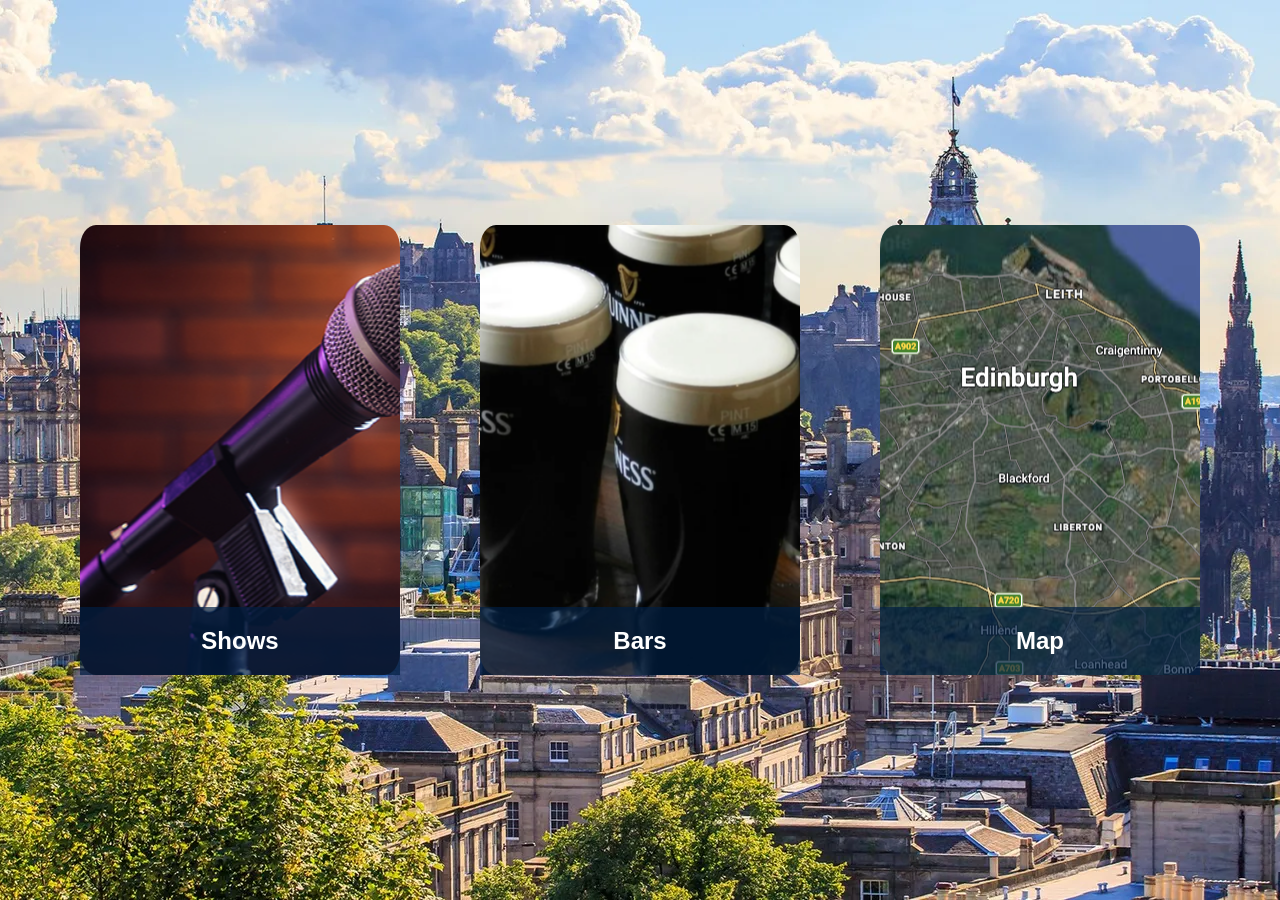
==== index.html @ aea97bac "initial uplaod" ====
<!DOCTYPE html>
<html lang="en">
<head>
    <meta charset="UTF-8">
    <meta name="viewport" content="width=device-width, initial-scale=1.0">
    <title>Document</title>
    <link rel="stylesheet" href="mobile.css">
</head>
<body>
    <div class="main">
        <a href="https://docs.google.com/spreadsheets/d/11gTA5VVJRDtVrE3S3B-o3tvqcnhLQaYcfh5gRtYYxkI/edit?pli=1&gid=0#gid=0">
        <div class="card" id="shows">
            <div class="card_banner">
                <h2>Shows</h2>
            </div>
        </div>
        </a>
        <a href="https://docs.google.com/spreadsheets/d/11gTA5VVJRDtVrE3S3B-o3tvqcnhLQaYcfh5gRtYYxkI/edit?pli=1&gid=1640583674#gid=1640583674">
        <div  class="card" id="bars">
            <div class="card_banner">
                <h2>Bars</h2>
            </div>
        </div>
        </a>
        <a href="https://www.google.com/maps/d/edit?mid=1pqwJCwJyip0QZKMHe2J4XrW3x3uNsPY&usp=sharing">
        <div class="card" id="map">
            <div class="card_banner">
                <h2>Map</h2>
            </div>
        </div>
        </a>
    </div>
</body>
</html>
---- mobile.css ----
html, body {
            height: 100%;
            margin: 0;
            font-family: Arial, Helvetica, sans-serif;
        }
.main{
    display: flex;
    flex-direction: column;
    background-image: url("/images/Edinburgh_background.jpg");
    background-color: grey;
    background-position: center;
    justify-content: space-evenly;
    align-items: center;
    min-height: 100%;
}
.card{
    background-color: blue;
    height:25vh;
    width:75vw;
    border-radius: 5%;
    display: flex;
    justify-content: center;
    align-items: flex-end;  

}
#map{
    background-image: url("/images/map.png");
    background-color: steelblue;
    background-position: center;
}
#bars{
    background-image: url("/images/beers.png");
    background-color: steelblue;
    background-position: center;
}
#shows{
    background-image: url("/images/shows.png");
    background-color: steelblue;
    background-position: center;
    background-repeat: no-repeat;
}
.card_banner{
    width:100%;
    margin:0;
    background-color: rgba(0, 30, 66, 0.7);
    display: flex;
    justify-content: center;
    align-items: center;
}
.card_banner h2{
    color:white;
    
}
a {
  text-decoration: none;
}
@media screen and (min-width: 800px)    {
        .main{
        display: flex;
        flex-direction: row;
        background-image: url("/images/Edinburgh_background.jpg");
        background-color: grey;
        background-position: center;
        justify-content: space-evenly;
        align-items: center;
        min-height: 100%;
    }
    .card{
        background-color: blue;
        height:50vh;
        width:25vw;
        border-radius: 5%;
        transition: width 2s, height 1s, background-color 3s;
        display: flex;
        justify-content: center;
        align-items: flex-end;

        
        

    }
    .card:hover {
    height:80vh;
    width:25vw;
    background-color: orange;
}   
}
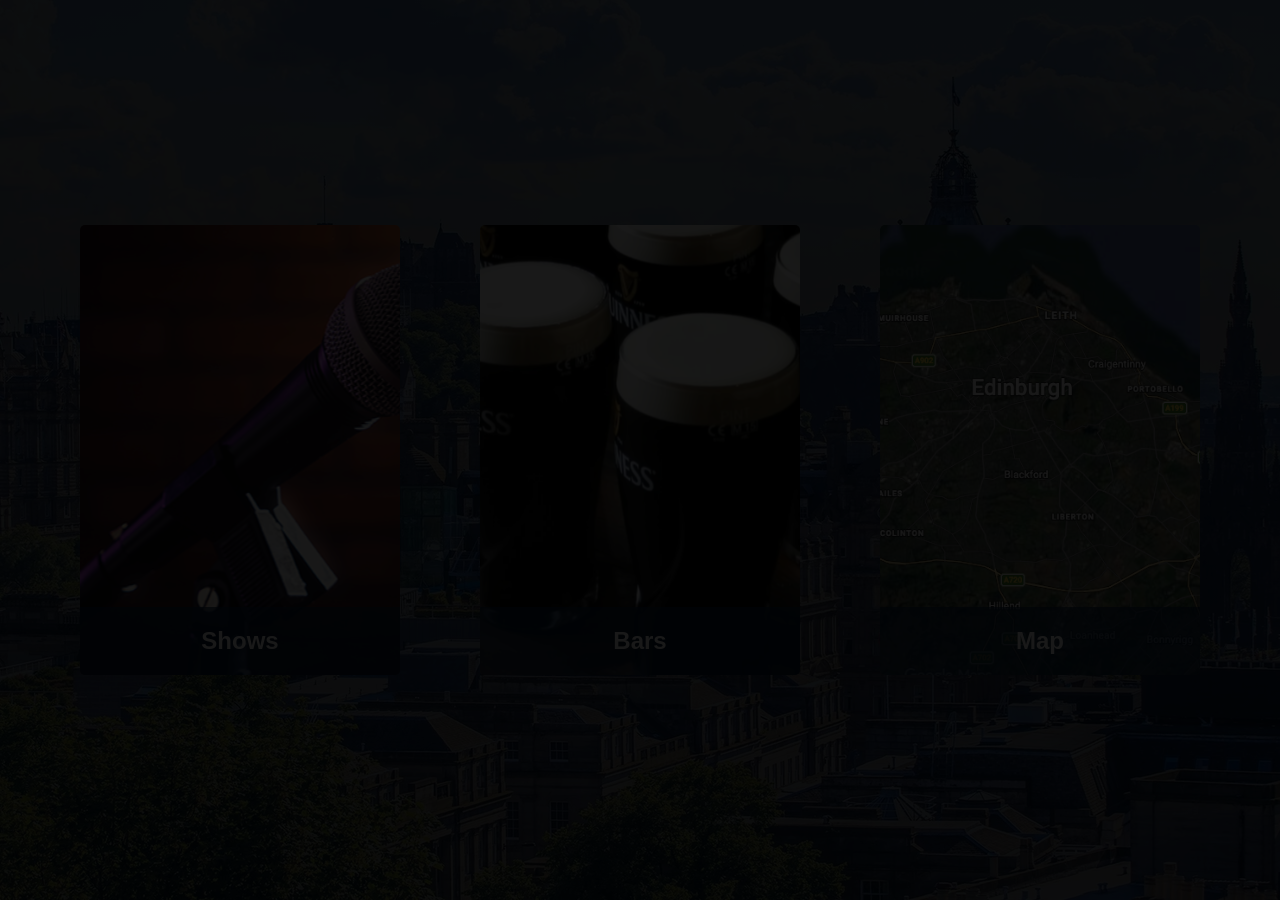
==== commit f48b8c12: "video" ====
--- a/index.html
+++ b/index.html
@@ -3,26 +3,32 @@
 <head>
     <meta charset="UTF-8">
     <meta name="viewport" content="width=device-width, initial-scale=1.0">
-    <title>Document</title>
+    <title>Fringe 2026</title>
     <link rel="stylesheet" href="mobile.css">
 </head>
 <body>
+    
+    <div class="video-container" id="overlayvideo" onclick="closeVideo()">
+    <video autoplay muted loop id="myVideo">
+    <source src="images/Jack Parkinson.mp4" type="video/mp4">
+    </video>
+    </div>
     <div class="main">
-        <a href="https://docs.google.com/spreadsheets/d/11gTA5VVJRDtVrE3S3B-o3tvqcnhLQaYcfh5gRtYYxkI/edit?pli=1&gid=0#gid=0">
+        <a href="shows">
         <div class="card" id="shows">
             <div class="card_banner">
                 <h2>Shows</h2>
             </div>
         </div>
         </a>
-        <a href="https://docs.google.com/spreadsheets/d/11gTA5VVJRDtVrE3S3B-o3tvqcnhLQaYcfh5gRtYYxkI/edit?pli=1&gid=1640583674#gid=1640583674">
+        <a href="bars">
         <div  class="card" id="bars">
             <div class="card_banner">
                 <h2>Bars</h2>
             </div>
         </div>
         </a>
-        <a href="https://www.google.com/maps/d/edit?mid=1pqwJCwJyip0QZKMHe2J4XrW3x3uNsPY&usp=sharing">
+        <a href="map">
         <div class="card" id="map">
             <div class="card_banner">
                 <h2>Map</h2>
@@ -30,5 +36,6 @@
         </div>
         </a>
     </div>
+   <script src="shows.js"></script> 
 </body>
 </html>
--- a/mobile.css
+++ b/mobile.css
@@ -2,12 +2,16 @@
             height: 100%;
             margin: 0;
             font-family: Arial, Helvetica, sans-serif;
+            background-image: linear-gradient(rgba(0, 30, 66, 0.5), rgba(0, 30, 66, 0.5)),url(images/Edinburgh_background.jpg);
+            
+            background-position: center;
         }
+
 .main{
     display: flex;
     flex-direction: column;
-    background-image: url("/images/Edinburgh_background.jpg");
-    background-color: grey;
+   /* background-image: url("images/Edinburgh_background.jpg");
+    background-color: grey;*/
     background-position: center;
     justify-content: space-evenly;
     align-items: center;
@@ -17,24 +21,27 @@
     background-color: blue;
     height:25vh;
     width:75vw;
-    border-radius: 5%;
+    border-radius: 5px;
     display: flex;
     justify-content: center;
     align-items: flex-end;  
 
 }
 #map{
-    background-image: url("/images/map.png");
+    background-image: url("images/map.png");
     background-color: steelblue;
     background-position: center;
+    background-repeat: no-repeat;
+    background-size: cover;
 }
 #bars{
-    background-image: url("/images/beers.png");
+    background-image: url("images/beers.png");
     background-color: steelblue;
     background-position: center;
+    background-repeat: no-repeat;
 }
 #shows{
-    background-image: url("/images/shows.png");
+    background-image: url("images/shows.png");
     background-color: steelblue;
     background-position: center;
     background-repeat: no-repeat;
@@ -42,10 +49,12 @@
 .card_banner{
     width:100%;
     margin:0;
-    background-color: rgba(0, 30, 66, 0.7);
     display: flex;
     justify-content: center;
     align-items: center;
+    border-bottom-left-radius: 5px;
+    border-bottom-right-radius: 5px;
+    background-color: rgba(0, 30, 66, 0.7);
 }
 .card_banner h2{
     color:white;
@@ -54,12 +63,32 @@
 a {
   text-decoration: none;
 }
+#myVideo {
+  position: relative;
+  top: 25%; 
+  width: 100%; 
+  text-align: center; 
+  margin-top: 30px;
+  
+} 
+.video-container{
+    height: 100%;
+  width: 100%;
+  position: fixed; /* Stay in place */
+  z-index: 2; /* Sit on top */
+  left: 0;
+  top: 0;
+  background-color: rgb(0,0,0); /* Black fallback color */
+  background-color: rgba(0,0,0, 0.9); /* Black w/opacity */
+  overflow-x: hidden; /* Disable horizontal scroll */
+    
+} 
 @media screen and (min-width: 800px)    {
         .main{
         display: flex;
         flex-direction: row;
-        background-image: url("/images/Edinburgh_background.jpg");
-        background-color: grey;
+       /* background-image: url("images/Edinburgh_background.jpg");*/
+        
         background-position: center;
         justify-content: space-evenly;
         align-items: center;
@@ -69,19 +98,26 @@
         background-color: blue;
         height:50vh;
         width:25vw;
-        border-radius: 5%;
-        transition: width 2s, height 1s, background-color 3s;
+        border-radius: 5px;
+        transition: width 1s, height 1s ;
         display: flex;
         justify-content: center;
         align-items: flex-end;
-
-        
-        
-
     }
     .card:hover {
-    height:80vh;
-    width:25vw;
-    background-color: orange;
-}   
-}+    height:60vh;
+    width:30vw;
+    
+    } 
+    #myVideo {
+    top: 0%; 
+    width: 100%; 
+    height:90%;
+    margin-top: 0px;
+    
+  
+} 
+
+
+}
+
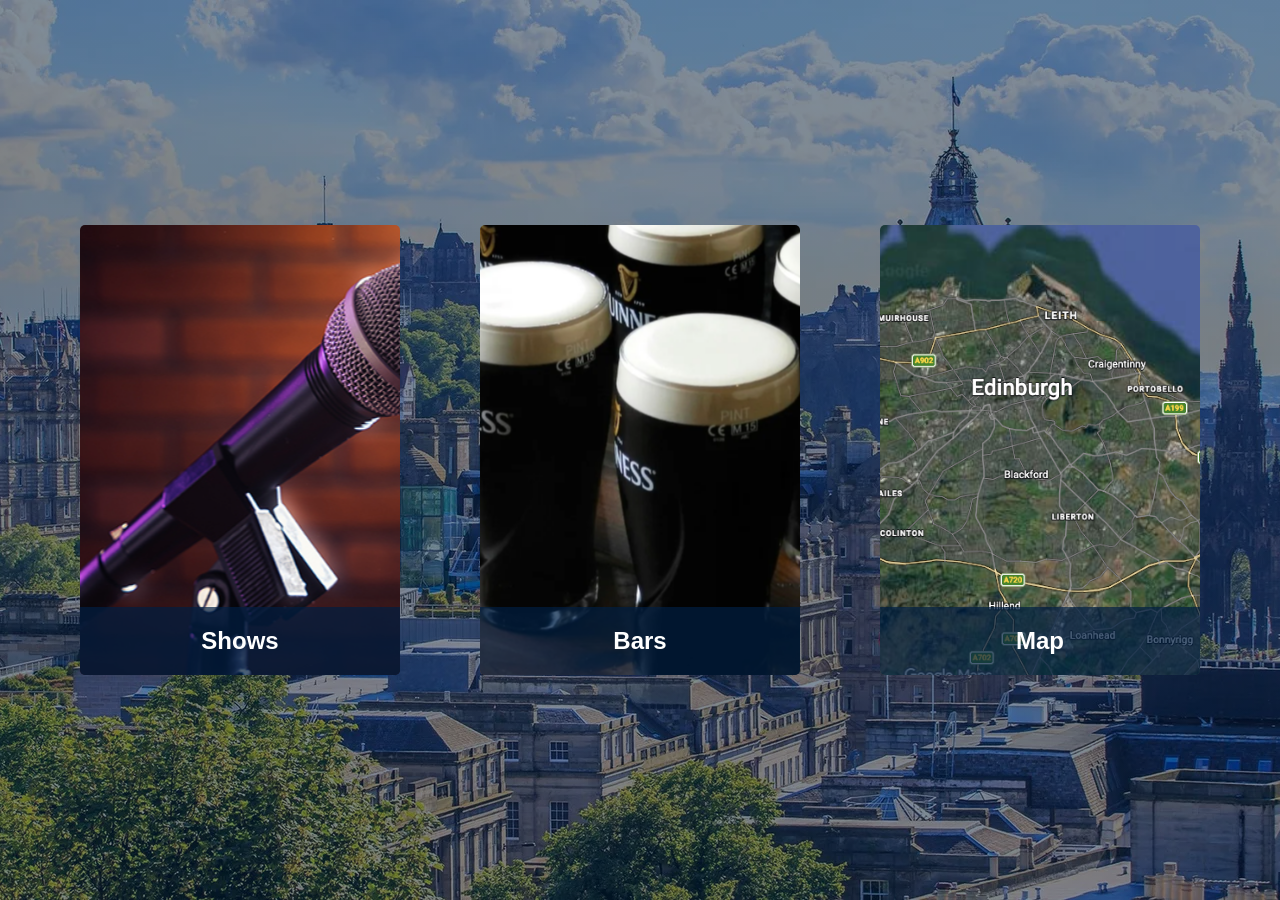
==== commit df780e1d: "video" ====
--- a/index.html
+++ b/index.html
@@ -8,11 +8,11 @@
 </head>
 <body>
     
-    <div class="video-container" id="overlayvideo" onclick="closeVideo()">
+    <!--<div class="video-container" id="overlayvideo" onclick="closeVideo()">
     <video autoplay muted loop id="myVideo">
     <source src="images/Jack Parkinson.mp4" type="video/mp4">
     </video>
-    </div>
+    </div>-->
     <div class="main">
         <a href="shows">
         <div class="card" id="shows">
--- a/mobile.css
+++ b/mobile.css
@@ -72,7 +72,7 @@
   
 } 
 .video-container{
-    height: 100%;
+height: 100%;
   width: 100%;
   position: fixed; /* Stay in place */
   z-index: 2; /* Sit on top */
